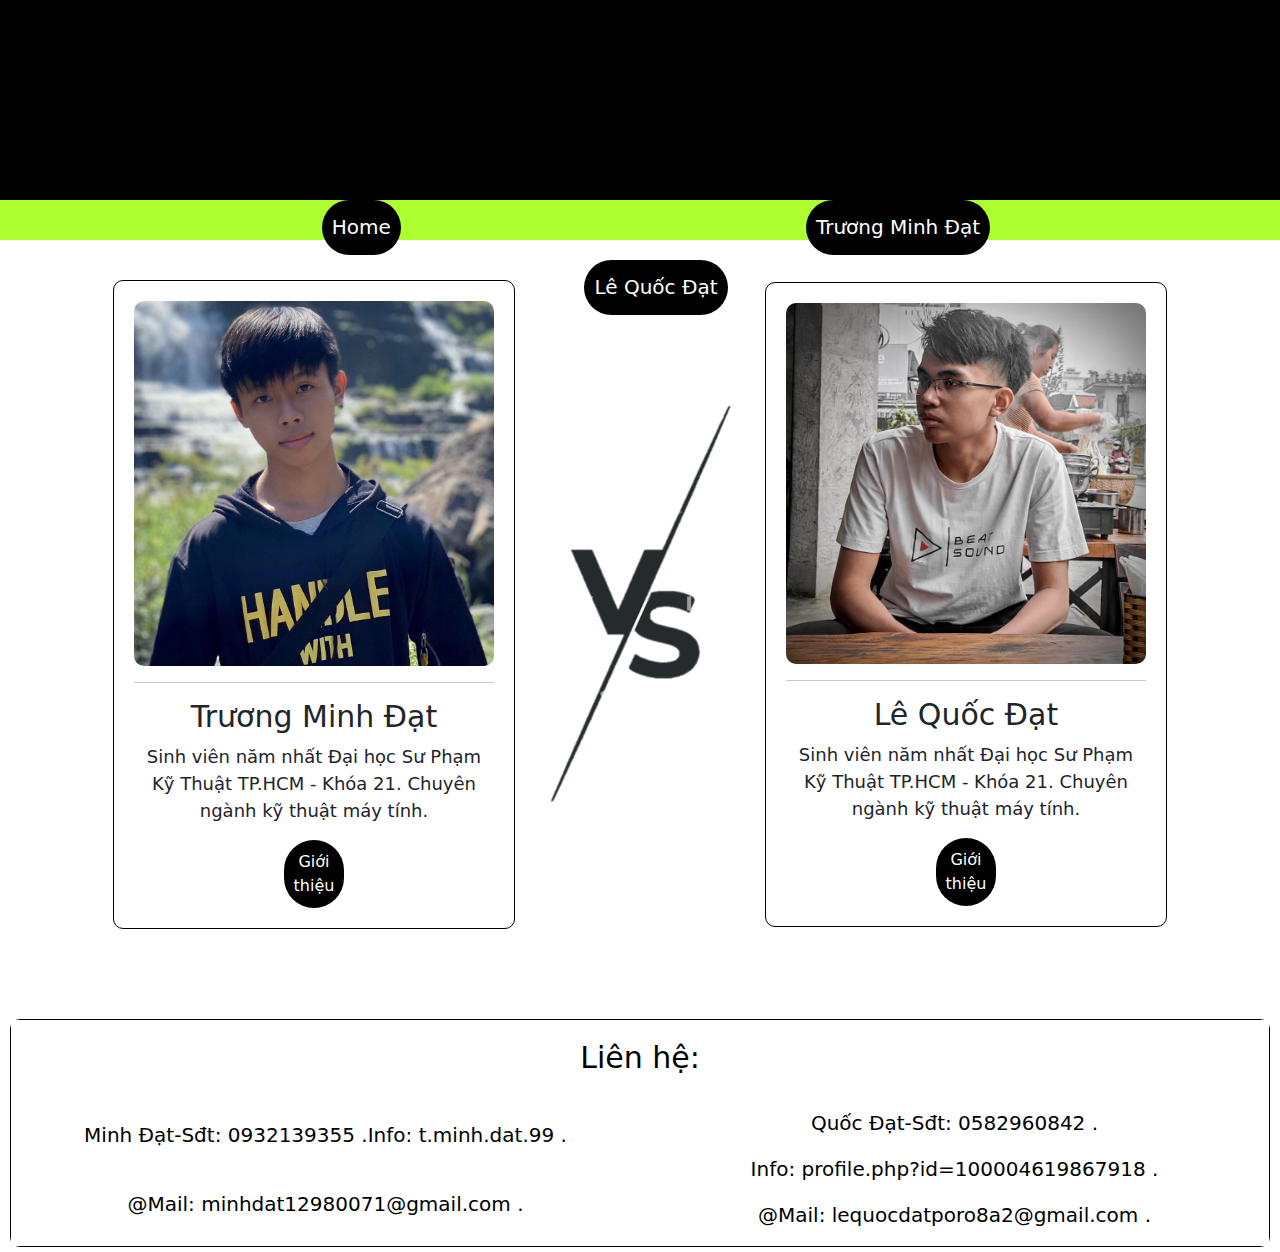
==== index.html @ f4b9c93f "Update index.html" ====
<!DOCTYPE html>
<html lang="en">
<head>
    <meta charset="UTF-8">
    <meta http-equiv="X-UA-Compatible" content="IE=edge">
    <meta name="viewport" content="width=device-width, initial-scale=1.0">
    <title>Personal-Blog</title>
    <link rel="stylesheet" href="./bootstrap-5.1.3-dist/css/bootstrap.min.css">
    <link rel="stylesheet" href="./project.css">
</head>
<body>
    <div id="main">
        <div id="heading">
            <div id="text">

            </div>

            <div id="taskbar">
                <ul id="taskbar1">
                    <li class="taskbar11 taskbar20"><a class="taskbar12" href="index.html">Home</a></li>
                    <li class="taskbar11 taskbar21"><a class="taskbar12" href="mdat.html">Trương Minh Đạt</a></li>
                    <li class="taskbar11 taskbar22"><a class="taskbar12" href="qdat.html">Lê Quốc Đạt</a></li>
                </ul>
            </div>
            
        </div>

        <!--body-->
        <div class="row" id="bottom-1">
                <div class="col-sm-1"></div>
                <div class="col-sm-4" id="flexx-container">
                    <div class="boder-1">
                        <img class="image-1" src="./img/IMG_20200719_131312 (3).jpg" alt="Minh Đạt" title="Minh Đạt">
                        <hr>
                        <h1 class="para-1">Trương Minh Đạt</h1>
                        <p class="para-2">Sinh viên năm nhất Đại học Sư Phạm Kỹ Thuật TP.HCM - Khóa 21. Chuyên ngành kỹ thuật máy tính.</p>
                        <div>
                            <a title="Click" id="flexx-container" href="./mdat.html">Giới thiệu</a>
                        </div>
                    </div>
                </div>
                <div class="col-sm-2" id="flexx-container">
                    <img class="image-2" src="./img/Presentation1.png" alt="Icon">
                </div>
                <div class="col-sm-4" id="flexx-container">
                    <div class="boder-1">
                        <img class="image-1" src="./img/262082355_1255458101634309_251404503167714333_m.jpg" alt="Quốc Đạt" title="Quốc Đạt">
                        <hr>
                        <h1 class="para-1">Lê Quốc Đạt</h1>
                        <p class="para-2">Sinh viên năm nhất Đại học Sư Phạm Kỹ Thuật TP.HCM - Khóa 21. Chuyên ngành kỹ thuật máy tính.</p>
                        <div>
                            <a title="Click" id="flexx-container" href="./qdat">Giới thiệu</a>
                        </div>
                   </div>
                </div>
                <div class="col-sm-1"></div>
            </div>
            
            <!--footer-->
            <div class="boder-2" id="flexx-container">
                <div class="container-fluid" id="footer">
                    <h6 style="font-size: 30px;">Liên hệ:</h6>
                    <br>
                    <div class="row" >
                        <div class="col-sm-6" id="flexx-container">
                            <p id="footer-in">Minh Đạt- </p>
                            <p id="footer-in">Sđt:  0932139355 .</p>
                            <p id="footer-in">Info: t.minh.dat.99 .</p>
                            <p id="footer-in">@Mail: minhdat12980071@gmail.com .
                        </div>
                        <div class="col-sm-6" id="flexx-container">
                            <p id="footer-in">Quốc Đạt- </p>
                            <p id="footer-in">Sđt:  0582960842 .</p>
                            <p id="footer-in">Info: profile.php?id=100004619867918 .</p>
                            <p id="footer-in">@Mail: lequocdatporo8a2@gmail.com .
                        </div>
                    </div>
                </div>
            </div>
        </div>
</body>
</html>
---- project.css ----
*{
    padding: 0;
    margin: 0;
}

#text{
    width: 100%;
    height: 200px;
    background-color: black ;
}

#taskbar{
    width: 100%;
    height: 40px;
    background-color: greenyellow ;
    position: relative;

}

#taskbar1{
    text-align: center;
}

.taskbar11{
    padding-bottom: 5px;
    padding-left: 50px;
    padding-right: 50px;
    display: inline-block;
    line-height: 35px;
    font-size: 20px;
    color: black;
}

.taskbar12{
    color: black;
    text-decoration: none;
}

.taskbar11:hover{
    background-color: rgb(135, 201, 37);
}
.image-1{
    width: 100%;
    border-radius: 10px;   
}
.image-2{
    width: 100%;
}
#flexx-container{
    flex-wrap: wrap;
    display: flex;
    justify-content: center;
    align-items: center;
}
.para-1{
    font-size: 30px;
    text-align: center;
}
.para-2{
    text-align: center;
    font-size: 18px;
}
.boder-1{
    width: 100%;
    border: 1px solid black;
    border-radius: 10px;
    margin: 10px;
    padding: 20px;
}
.boder-2{
    border-radius: 10px;
    border: 1px solid black;
    margin-top: 80px;
    margin-left: 10px;
    margin-right: 10px;
    margin-bottom: 5px;
    text-align: center;
}
#bottom-1{
    margin-top: 30px;
    margin-bottom: 30px;
}
#footer{
    background-color: white;
    color: black;
}
#footer-in{
    text-align: left;
    font-size: 20px;
}
h6{
    text-align:center;
    padding-top: 20px;
}
a:link, a:visited{
    background-color: black;
    color: white;
    text-align: center;
    text-decoration: none;
    display:inline-block;
    border-radius: 50px;
    margin-left: 150px;
    margin-right: 150px;
    padding: 10px;
}
a:hover{
    border-radius: 50px;
    border: 1px solid black;
    background-color: white;
    color: black;
}
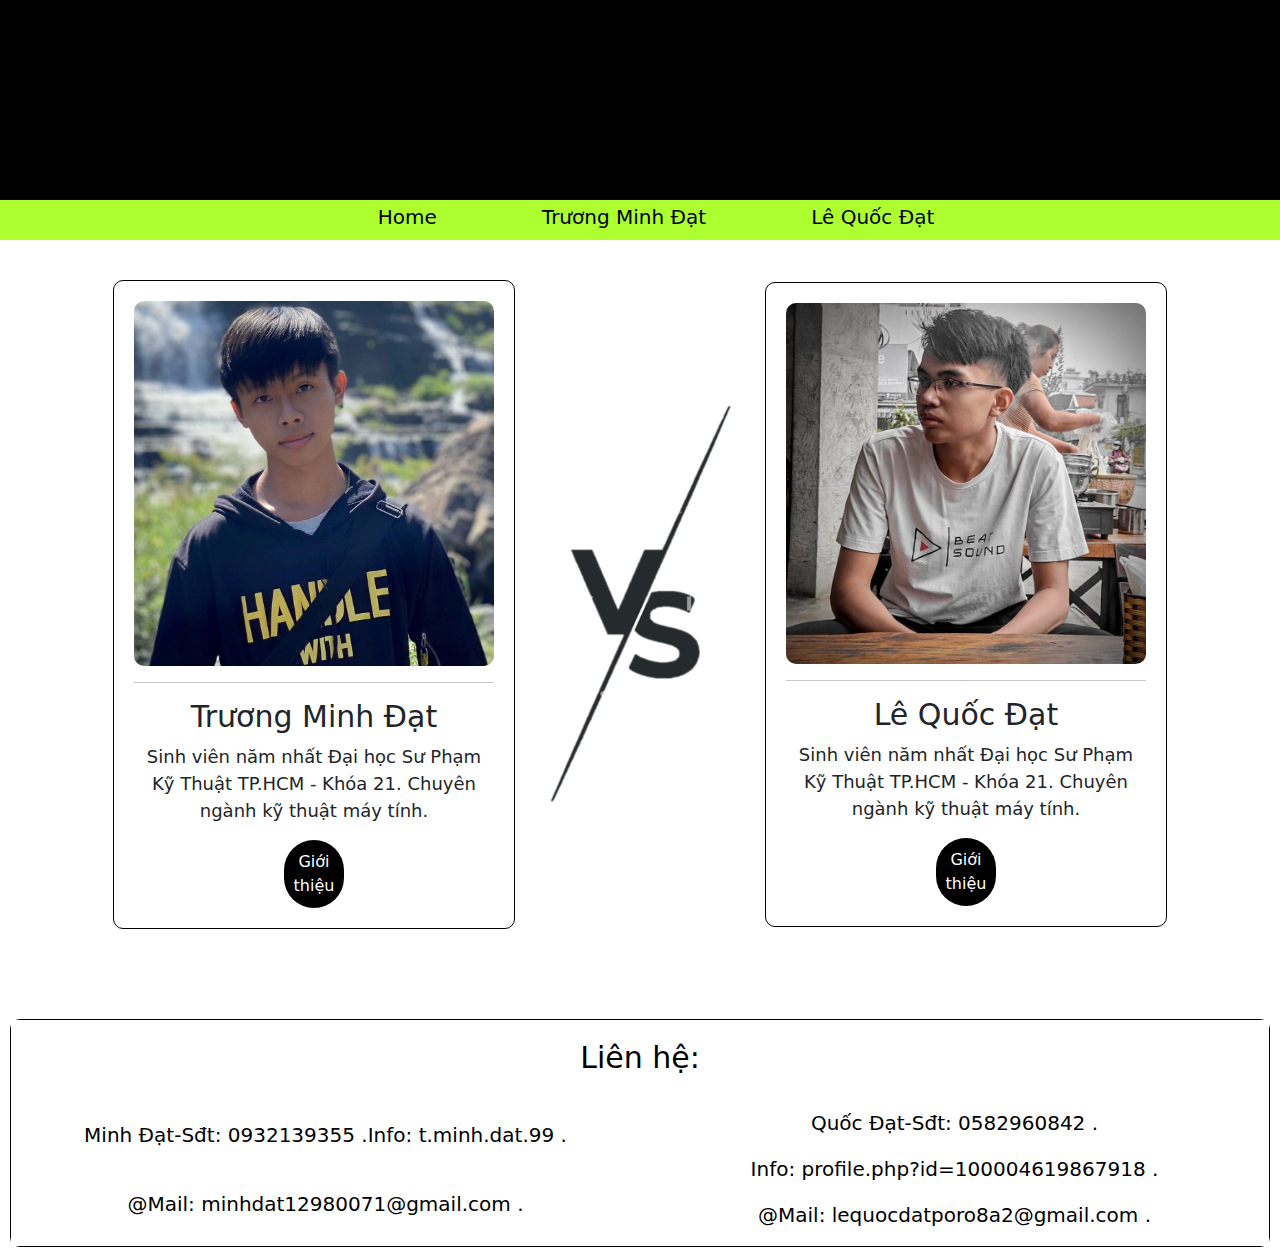
==== commit e847e92c: "Update index.html" ====
--- a/index.html
+++ b/index.html
@@ -9,7 +9,7 @@
     <link rel="stylesheet" href="./project.css">
 </head>
 <body>
-    <div id="main">
+    
         <div id="heading">
             <div id="text">
 
@@ -35,7 +35,7 @@
                         <h1 class="para-1">Trương Minh Đạt</h1>
                         <p class="para-2">Sinh viên năm nhất Đại học Sư Phạm Kỹ Thuật TP.HCM - Khóa 21. Chuyên ngành kỹ thuật máy tính.</p>
                         <div>
-                            <a title="Click" id="flexx-container" href="./mdat.html">Giới thiệu</a>
+                            <a class="a" title="Click" id="flexx-container" href="./mdat.html">Giới thiệu</a>
                         </div>
                     </div>
                 </div>
@@ -49,7 +49,7 @@
                         <h1 class="para-1">Lê Quốc Đạt</h1>
                         <p class="para-2">Sinh viên năm nhất Đại học Sư Phạm Kỹ Thuật TP.HCM - Khóa 21. Chuyên ngành kỹ thuật máy tính.</p>
                         <div>
-                            <a title="Click" id="flexx-container" href="./qdat">Giới thiệu</a>
+                            <a class="a" title="Click" id="flexx-container" href="./qdat">Giới thiệu</a>
                         </div>
                    </div>
                 </div>
@@ -77,6 +77,5 @@
                     </div>
                 </div>
             </div>
-        </div>
 </body>
 </html>
--- a/project.css
+++ b/project.css
@@ -92,7 +92,7 @@
     text-align:center;
     padding-top: 20px;
 }
-a:link, a:visited{
+.a:link{
     background-color: black;
     color: white;
     text-align: center;
@@ -103,7 +103,18 @@
     margin-right: 150px;
     padding: 10px;
 }
-a:hover{
+.a:visited{
+    background-color: black;
+    color: white;
+    text-align: center;
+    text-decoration: none;
+    display:inline-block;
+    border-radius: 50px;
+    margin-left: 150px;
+    margin-right: 150px;
+    padding: 10px;
+}
+.a:hover{
     border-radius: 50px;
     border: 1px solid black;
     background-color: white;
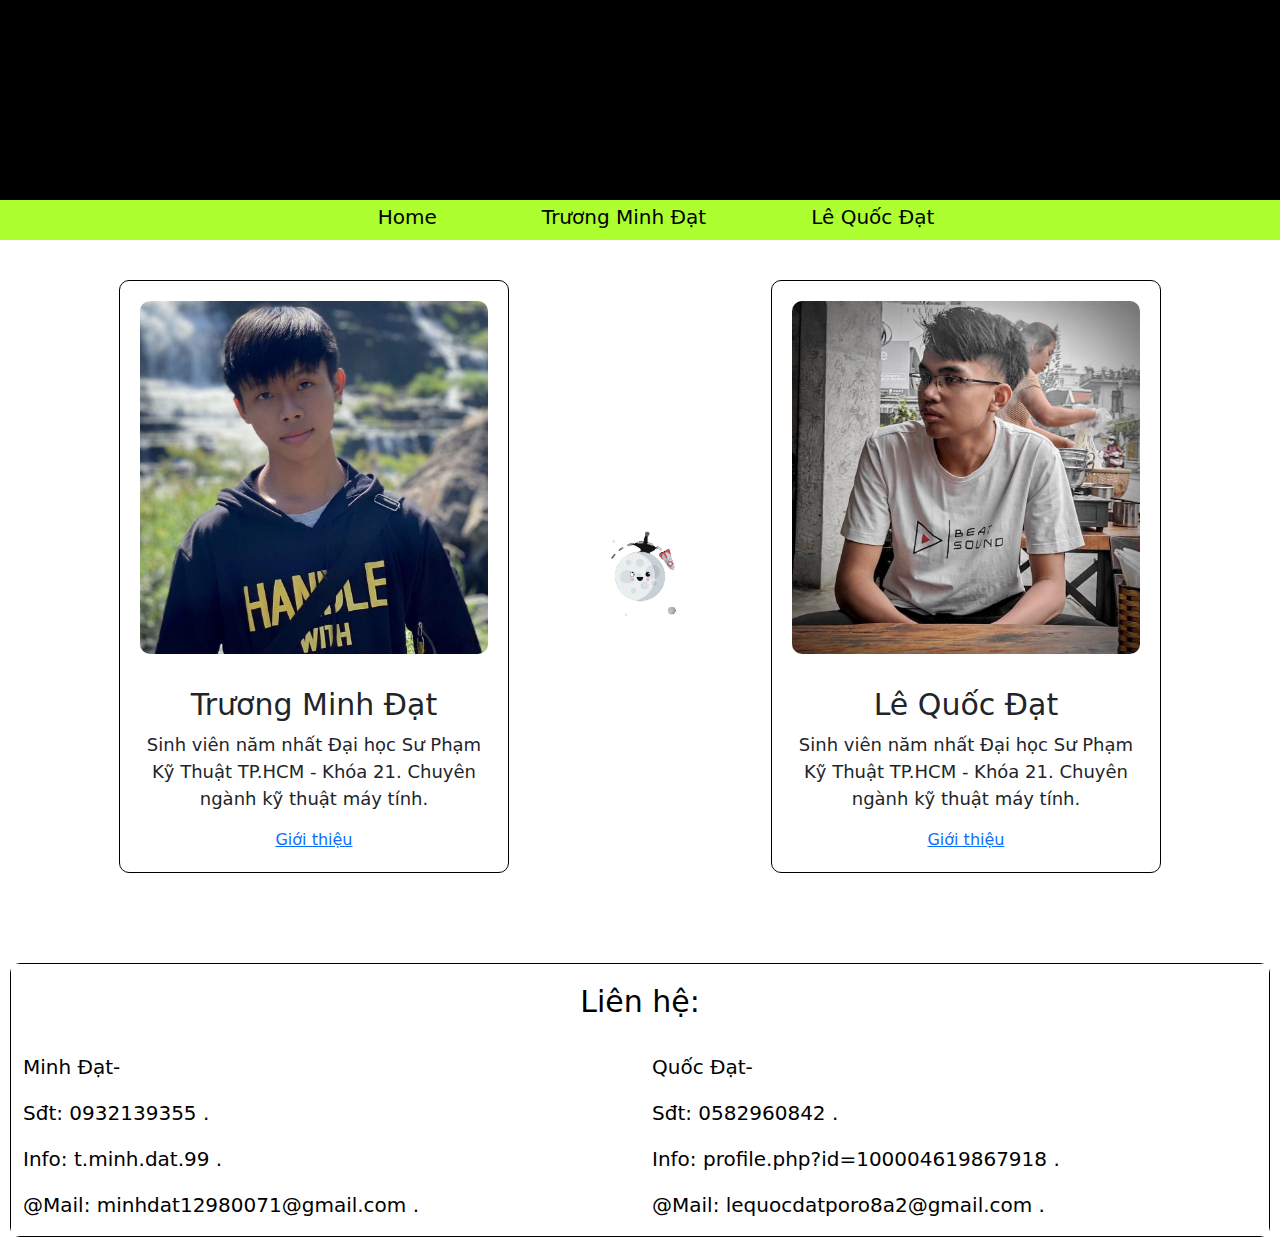
==== commit 89d092ee: "Update index.html" ====
--- a/index.html
+++ b/index.html
@@ -27,34 +27,34 @@
 
         <!--body-->
         <div class="row" id="bottom-1">
-                <div class="col-sm-1"></div>
-                <div class="col-sm-4" id="flexx-container">
-                    <div class="boder-1">
-                        <img class="image-1" src="./img/IMG_20200719_131312 (3).jpg" alt="Minh Đạt" title="Minh Đạt">
-                        <hr>
-                        <h1 class="para-1">Trương Minh Đạt</h1>
-                        <p class="para-2">Sinh viên năm nhất Đại học Sư Phạm Kỹ Thuật TP.HCM - Khóa 21. Chuyên ngành kỹ thuật máy tính.</p>
-                        <div>
-                            <a class="a" title="Click" id="flexx-container" href="./mdat.html">Giới thiệu</a>
-                        </div>
+            <div class="col-sm-1"></div>
+            <div class="col-sm-4" id="flexx-container">
+                <div class="boder-1">
+                    <img class="image-1" src="./img/IMG_20200719_131312 (3).jpg" alt="Minh Đạt" title="Minh Đạt">
+                    <hr style="color: white;">
+                    <h1 class="para-1">Trương Minh Đạt</h1>
+                    <p class="para-2">Sinh viên năm nhất Đại học Sư Phạm Kỹ Thuật TP.HCM - Khóa 21. Chuyên ngành kỹ thuật máy tính.</p>
+                    <div>
+                        <a title="Click" id="flexx-container" href="./mdat.html">Giới thiệu</a>
                     </div>
                 </div>
-                <div class="col-sm-2" id="flexx-container">
-                    <img class="image-2" src="./img/Presentation1.png" alt="Icon">
+            </div>
+            <div class="col-sm-2" id="flexx-container">
+                <img class="image-2" src="./img/anh-gif-1-min-unscreen.gif" alt="Icon">
+            </div>
+            <div class="col-sm-4" id="flexx-container">
+                <div class="boder-1">
+                    <img class="image-1" src="./img/262082355_1255458101634309_251404503167714333_m.jpg" alt="Quốc Đạt" title="Quốc Đạt">
+                    <hr style="color: white;">
+                    <h1 class="para-1">Lê Quốc Đạt</h1>
+                    <p class="para-2">Sinh viên năm nhất Đại học Sư Phạm Kỹ Thuật TP.HCM - Khóa 21. Chuyên ngành kỹ thuật máy tính.</p>
+                    <div>
+                        <a title="Click" id="flexx-container" href="./mdat.html">Giới thiệu</a>
+                    </div>
                 </div>
-                <div class="col-sm-4" id="flexx-container">
-                    <div class="boder-1">
-                        <img class="image-1" src="./img/262082355_1255458101634309_251404503167714333_m.jpg" alt="Quốc Đạt" title="Quốc Đạt">
-                        <hr>
-                        <h1 class="para-1">Lê Quốc Đạt</h1>
-                        <p class="para-2">Sinh viên năm nhất Đại học Sư Phạm Kỹ Thuật TP.HCM - Khóa 21. Chuyên ngành kỹ thuật máy tính.</p>
-                        <div>
-                            <a class="a" title="Click" id="flexx-container" href="./qdat">Giới thiệu</a>
-                        </div>
-                   </div>
-                </div>
-                <div class="col-sm-1"></div>
             </div>
+            <div class="col-sm-1"></div>
+        </div>
             
             <!--footer-->
             <div class="boder-2" id="flexx-container">
@@ -62,13 +62,13 @@
                     <h6 style="font-size: 30px;">Liên hệ:</h6>
                     <br>
                     <div class="row" >
-                        <div class="col-sm-6" id="flexx-container">
+                        <div class="col-sm-6" id="flexx-container1">
                             <p id="footer-in">Minh Đạt- </p>
                             <p id="footer-in">Sđt:  0932139355 .</p>
                             <p id="footer-in">Info: t.minh.dat.99 .</p>
                             <p id="footer-in">@Mail: minhdat12980071@gmail.com .
                         </div>
-                        <div class="col-sm-6" id="flexx-container">
+                        <div class="col-sm-6" id="flexx-container1">
                             <p id="footer-in">Quốc Đạt- </p>
                             <p id="footer-in">Sđt:  0582960842 .</p>
                             <p id="footer-in">Info: profile.php?id=100004619867918 .</p>
--- a/project.css
+++ b/project.css
@@ -99,8 +99,8 @@
     text-decoration: none;
     display:inline-block;
     border-radius: 50px;
-    margin-left: 150px;
-    margin-right: 150px;
+    margin-left: 35%;
+    margin-right: 35%;
     padding: 10px;
 }
 .a:visited{
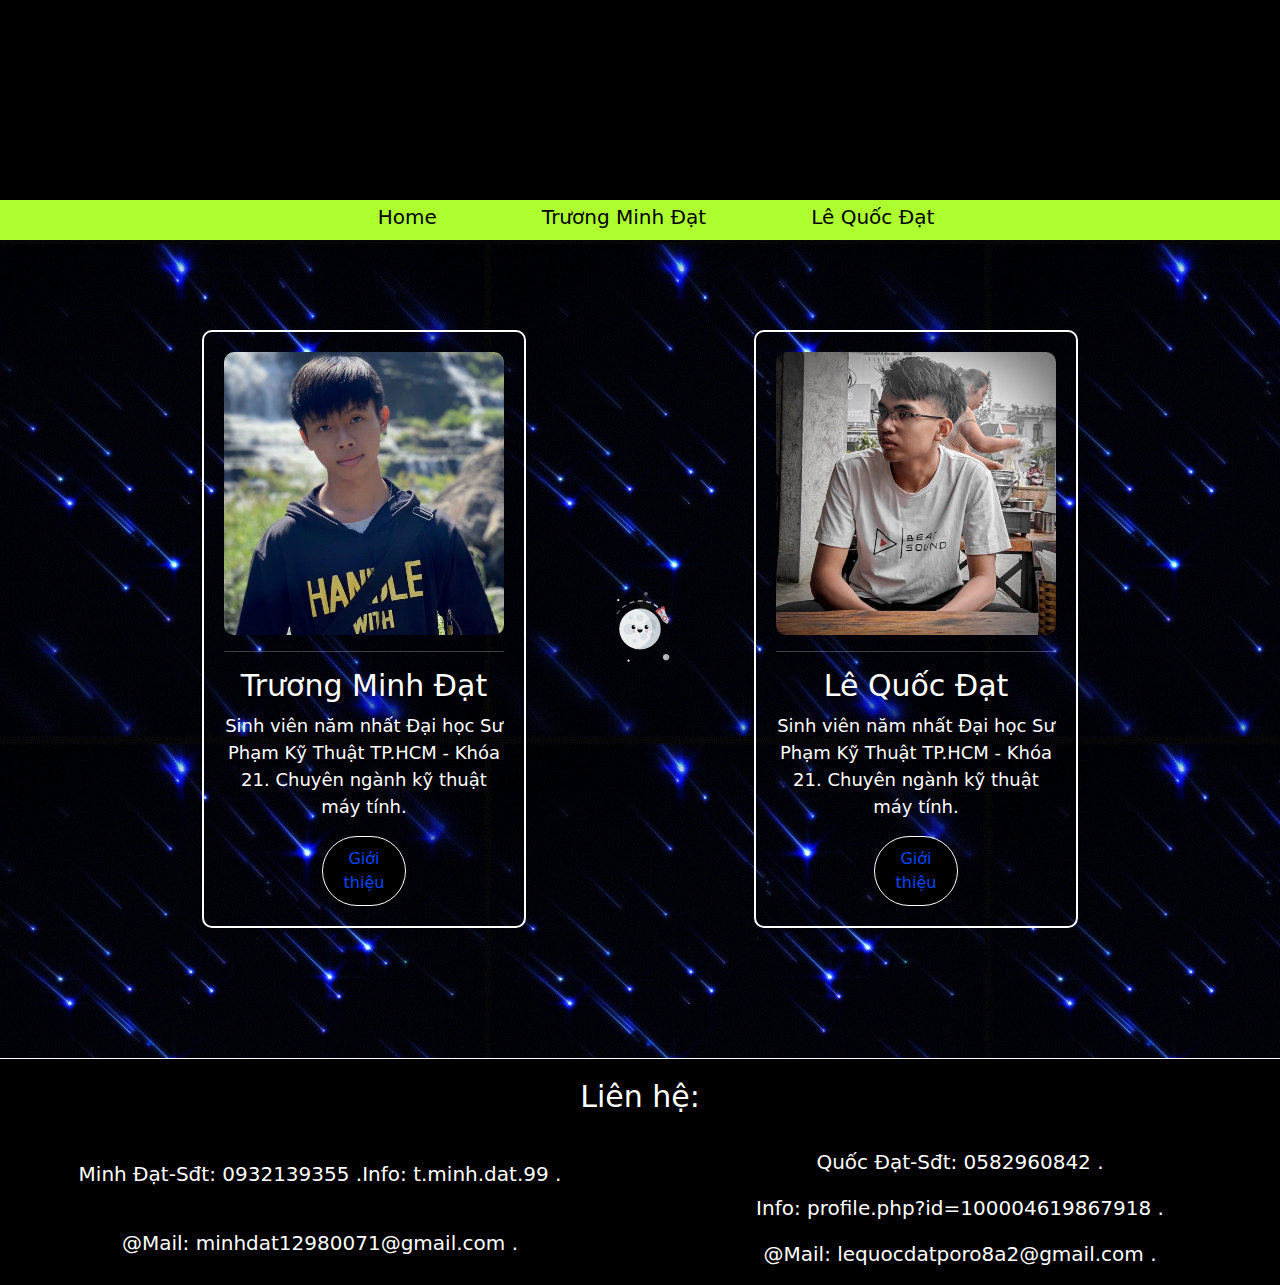
==== commit 90a1e76e: "Update index.html" ====
--- a/index.html
+++ b/index.html
@@ -35,7 +35,7 @@
                     <h1 class="para-1">Trương Minh Đạt</h1>
                     <p class="para-2">Sinh viên năm nhất Đại học Sư Phạm Kỹ Thuật TP.HCM - Khóa 21. Chuyên ngành kỹ thuật máy tính.</p>
                     <div>
-                        <a title="Click" id="flexx-container" href="./mdat.html">Giới thiệu</a>
+                        <a class="a"  title="Click" id="flexx-container" href="./mdat.html">Giới thiệu</a>
                     </div>
                 </div>
             </div>
@@ -49,7 +49,7 @@
                     <h1 class="para-1">Lê Quốc Đạt</h1>
                     <p class="para-2">Sinh viên năm nhất Đại học Sư Phạm Kỹ Thuật TP.HCM - Khóa 21. Chuyên ngành kỹ thuật máy tính.</p>
                     <div>
-                        <a title="Click" id="flexx-container" href="./mdat.html">Giới thiệu</a>
+                        <a class="a" title="Click" id="flexx-container" href="./mdat.html">Giới thiệu</a>
                     </div>
                 </div>
             </div>
--- a/project.css
+++ b/project.css
@@ -52,37 +52,43 @@
     justify-content: center;
     align-items: center;
 }
+#flexx-container1{
+    flex-wrap: wrap;
+    display: flex;
+    justify-content: center;
+    align-items: center;
+}
 .para-1{
+    color: white;
     font-size: 30px;
     text-align: center;
 }
 .para-2{
+    color: white;
     text-align: center;
     font-size: 18px;
 }
 .boder-1{
     width: 100%;
-    border: 1px solid black;
+    border: 2px solid white;
     border-radius: 10px;
     margin: 10px;
     padding: 20px;
 }
 .boder-2{
-    border-radius: 10px;
-    border: 1px solid black;
-    margin-top: 80px;
-    margin-left: 10px;
-    margin-right: 10px;
-    margin-bottom: 5px;
+    border-top: 1px solid white;
     text-align: center;
 }
 #bottom-1{
-    margin-top: 30px;
-    margin-bottom: 30px;
+    padding-left: 100px;
+    padding-right: 100px;
+    padding-top: 80px;
+    padding-bottom: 120px;
+    background-image: url(./img/6e7b524cbe4ec38ece70226945cae813.gif);
 }
 #footer{
-    background-color: white;
-    color: black;
+    background-color: black;
+    color: white;
 }
 #footer-in{
     text-align: left;
@@ -93,8 +99,9 @@
     padding-top: 20px;
 }
 .a:link{
+    border: 1px solid white;
     background-color: black;
-    color: white;
+    color: rgb(0, 68, 255);
     text-align: center;
     text-decoration: none;
     display:inline-block;
@@ -104,8 +111,9 @@
     padding: 10px;
 }
 .a:visited{
+    border: 1px solid white;
     background-color: black;
-    color: white;
+    color: rgb(0, 68, 255);
     text-align: center;
     text-decoration: none;
     display:inline-block;
@@ -116,9 +124,13 @@
 }
 .a:hover{
     border-radius: 50px;
-    border: 1px solid black;
-    background-color: white;
-    color: black;
+    border: 1px solid white;
+    background-color: rgb(80, 78, 78);
+}
+@media (max-width: 800px) {
+  .flex-container {
+    flex-direction: column;
+  }
 }
 
 
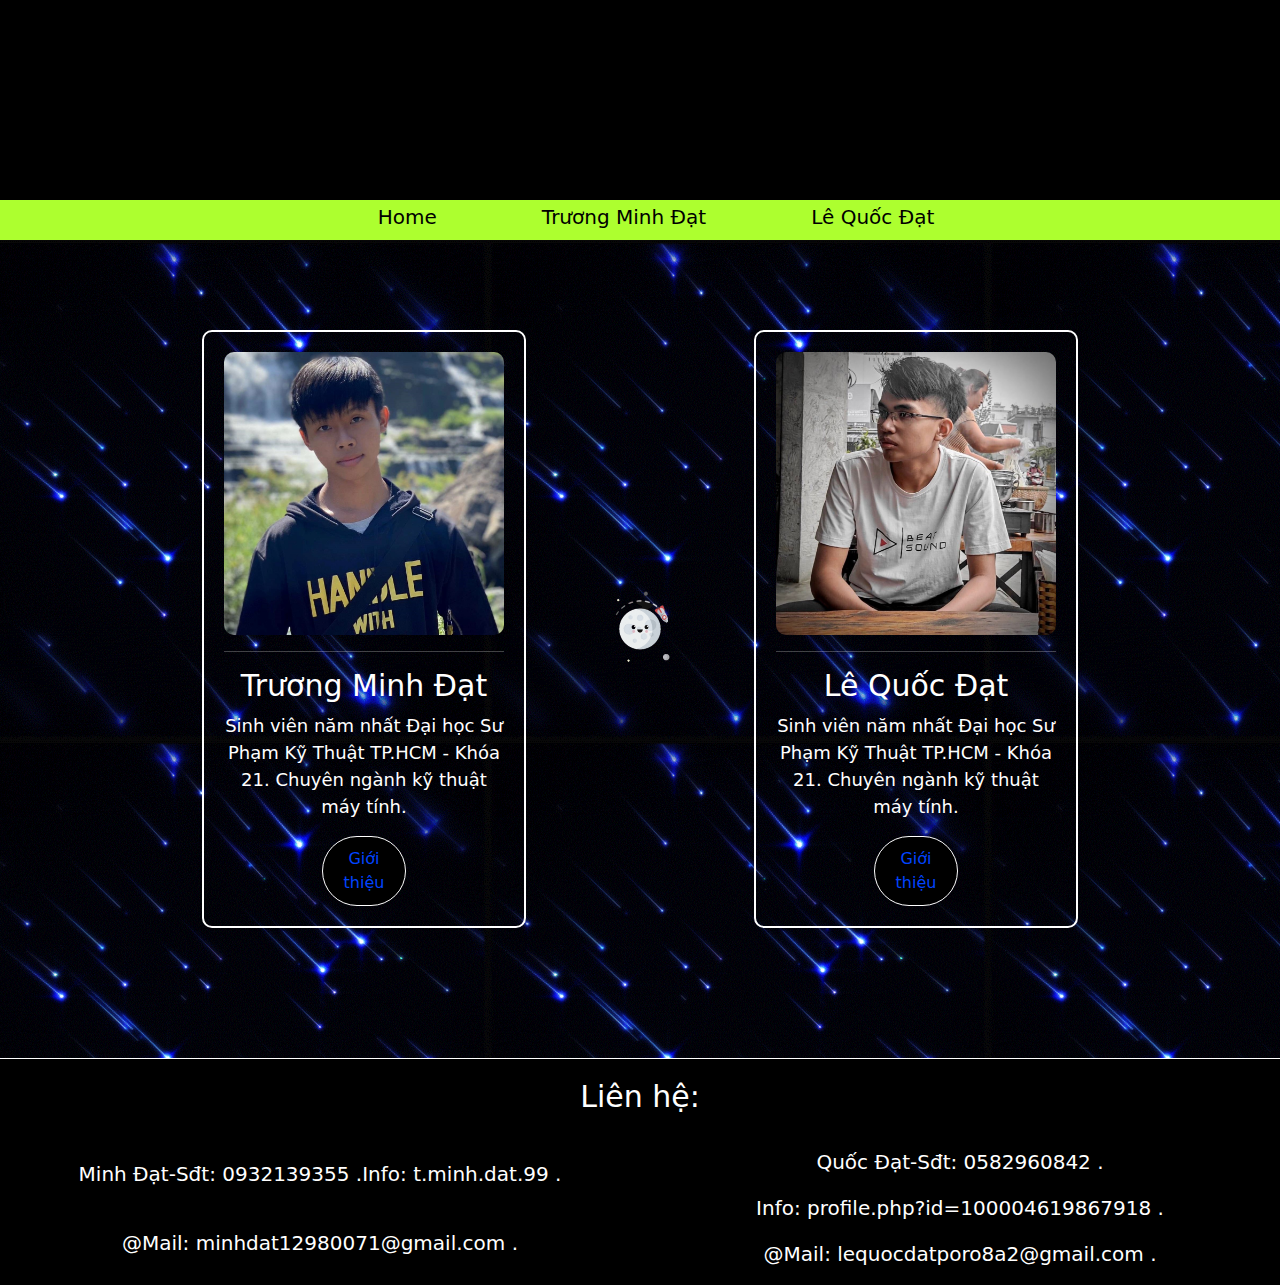
==== commit a62b35c5: "Update index.html" ====
--- a/index.html
+++ b/index.html
@@ -49,7 +49,7 @@
                     <h1 class="para-1">Lê Quốc Đạt</h1>
                     <p class="para-2">Sinh viên năm nhất Đại học Sư Phạm Kỹ Thuật TP.HCM - Khóa 21. Chuyên ngành kỹ thuật máy tính.</p>
                     <div>
-                        <a class="a" title="Click" id="flexx-container" href="./mdat.html">Giới thiệu</a>
+                        <a class="a" title="Click" id="flexx-container" href="./qdat">Giới thiệu</a>
                     </div>
                 </div>
             </div>
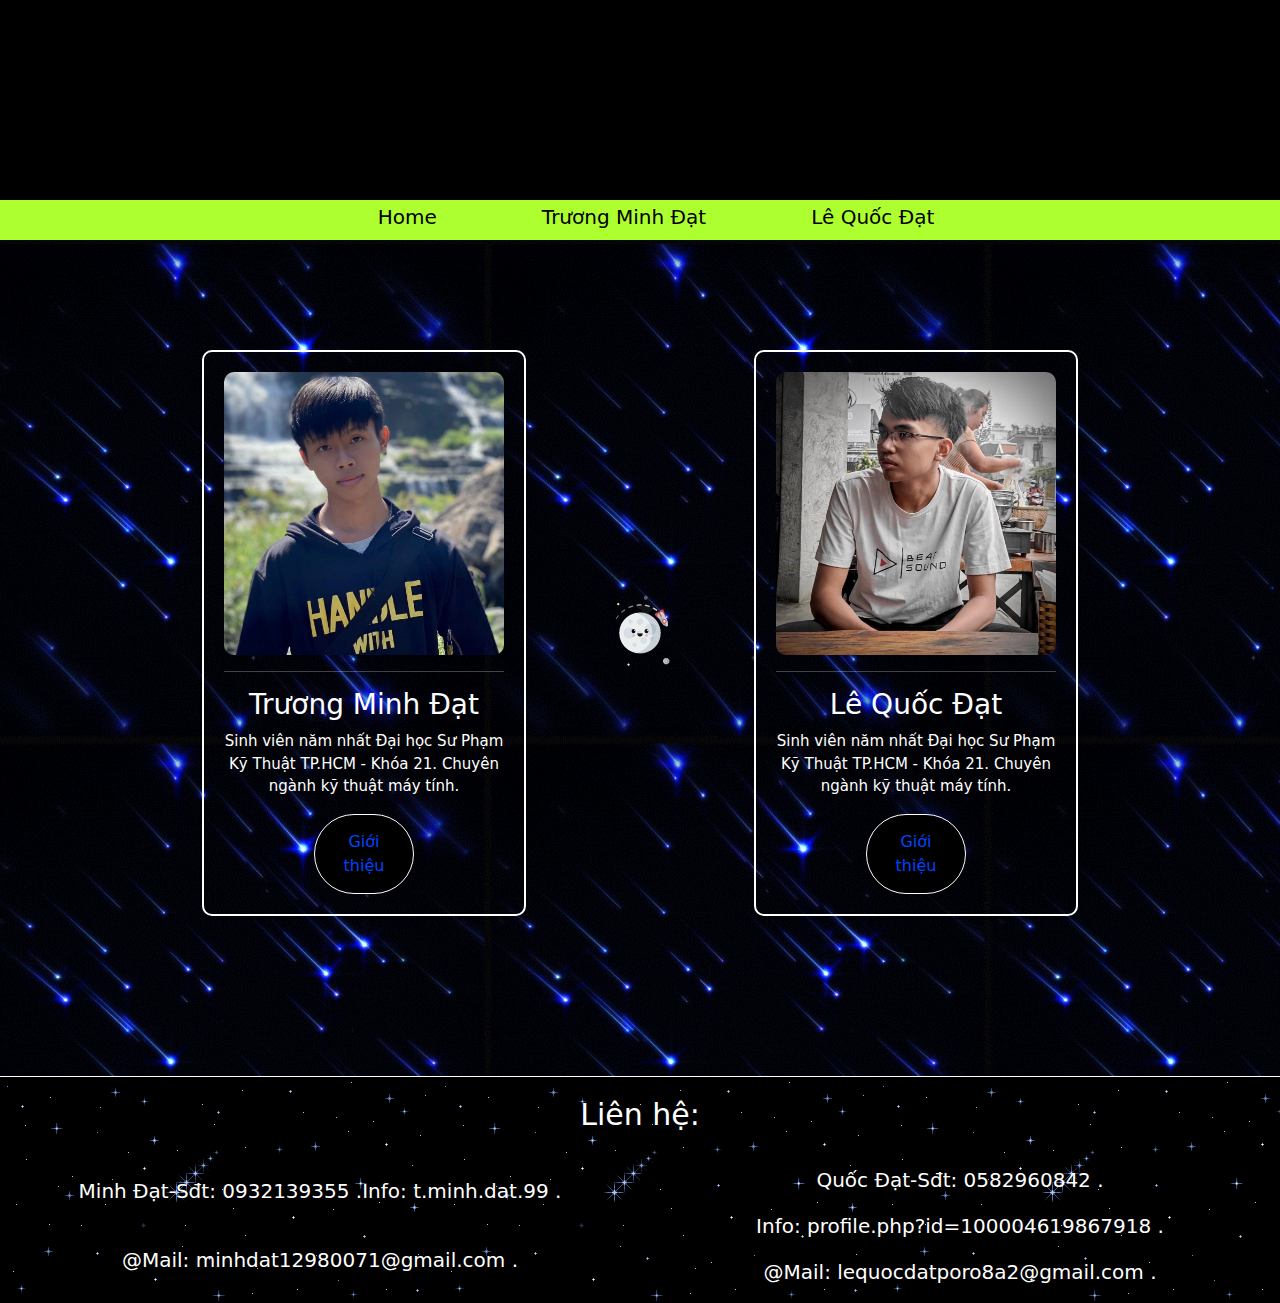
==== commit 4ab5d79d: "Update index.html" ====
--- a/index.html
+++ b/index.html
@@ -49,7 +49,7 @@
                     <h1 class="para-1">Lê Quốc Đạt</h1>
                     <p class="para-2">Sinh viên năm nhất Đại học Sư Phạm Kỹ Thuật TP.HCM - Khóa 21. Chuyên ngành kỹ thuật máy tính.</p>
                     <div>
-                        <a class="a" title="Click" id="flexx-container" href="./qdat">Giới thiệu</a>
+                        <a class="a" title="Click" id="flexx-container" href="./qdat.html">Giới thiệu</a>
                     </div>
                 </div>
             </div>
--- a/project.css
+++ b/project.css
@@ -60,13 +60,13 @@
 }
 .para-1{
     color: white;
-    font-size: 30px;
+    font-size: 28px;
     text-align: center;
 }
 .para-2{
     color: white;
     text-align: center;
-    font-size: 18px;
+    font-size: 15px;
 }
 .boder-1{
     width: 100%;
@@ -82,11 +82,12 @@
 #bottom-1{
     padding-left: 100px;
     padding-right: 100px;
-    padding-top: 80px;
-    padding-bottom: 120px;
+    padding-top: 100px;
+    padding-bottom: 150px;
     background-image: url(./img/6e7b524cbe4ec38ece70226945cae813.gif);
 }
 #footer{
+    background-image: url(./img/45327920.gif);
     background-color: black;
     color: white;
 }
@@ -106,9 +107,9 @@
     text-decoration: none;
     display:inline-block;
     border-radius: 50px;
-    margin-left: 35%;
-    margin-right: 35%;
-    padding: 10px;
+    margin-left: 32%;
+    margin-right: 32%;
+    padding: 15px;
 }
 .a:visited{
     border: 1px solid white;
@@ -118,9 +119,9 @@
     text-decoration: none;
     display:inline-block;
     border-radius: 50px;
-    margin-left: 150px;
-    margin-right: 150px;
-    padding: 10px;
+    margin-left: 32%;
+    margin-right: 32%;
+    padding: 15px;
 }
 .a:hover{
     border-radius: 50px;
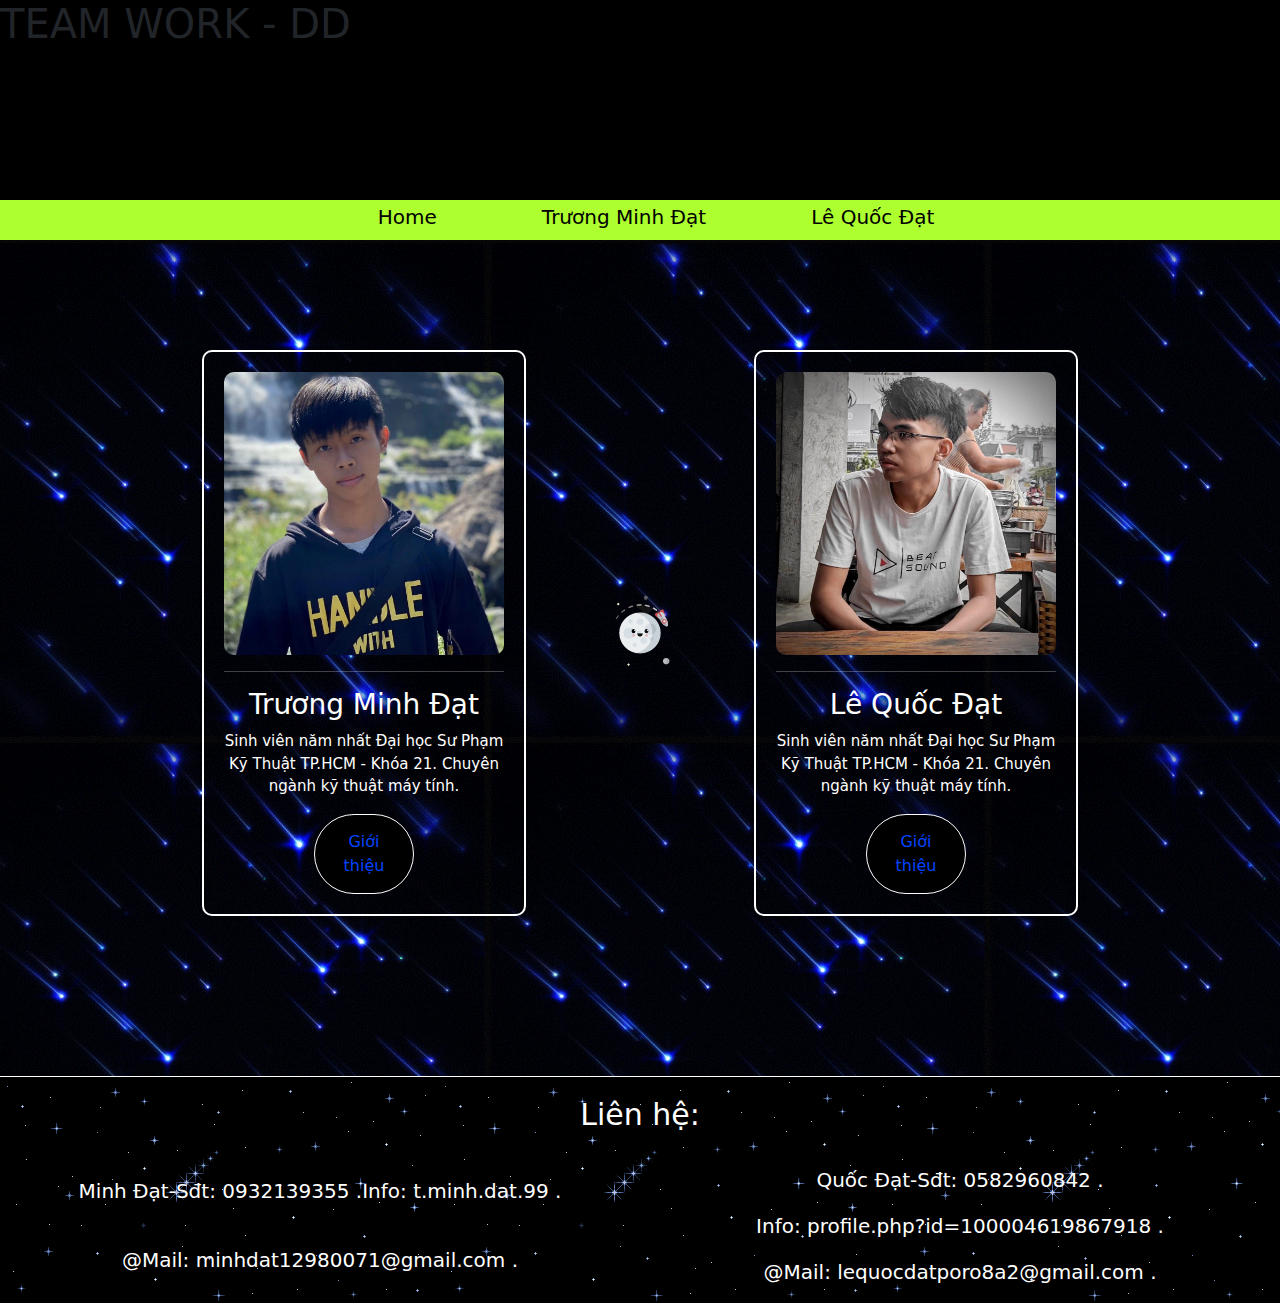
==== commit b60197dd: "Update index.html" ====
--- a/index.html
+++ b/index.html
@@ -7,12 +7,15 @@
     <title>Personal-Blog</title>
     <link rel="stylesheet" href="./bootstrap-5.1.3-dist/css/bootstrap.min.css">
     <link rel="stylesheet" href="./project.css">
+    <link rel="preconnect" href="https://fonts.googleapis.com">
+    <link rel="preconnect" href="https://fonts.gstatic.com" crossorigin>
+    <link href="https://fonts.googleapis.com/css2?family=Lobster&display=swap" rel="stylesheet">
 </head>
 <body>
-    
+        <!--Heading-->
         <div id="heading">
             <div id="text">
-
+                <h1 class="text1">TEAM WORK - DD</h1>
             </div>
 
             <div id="taskbar">
